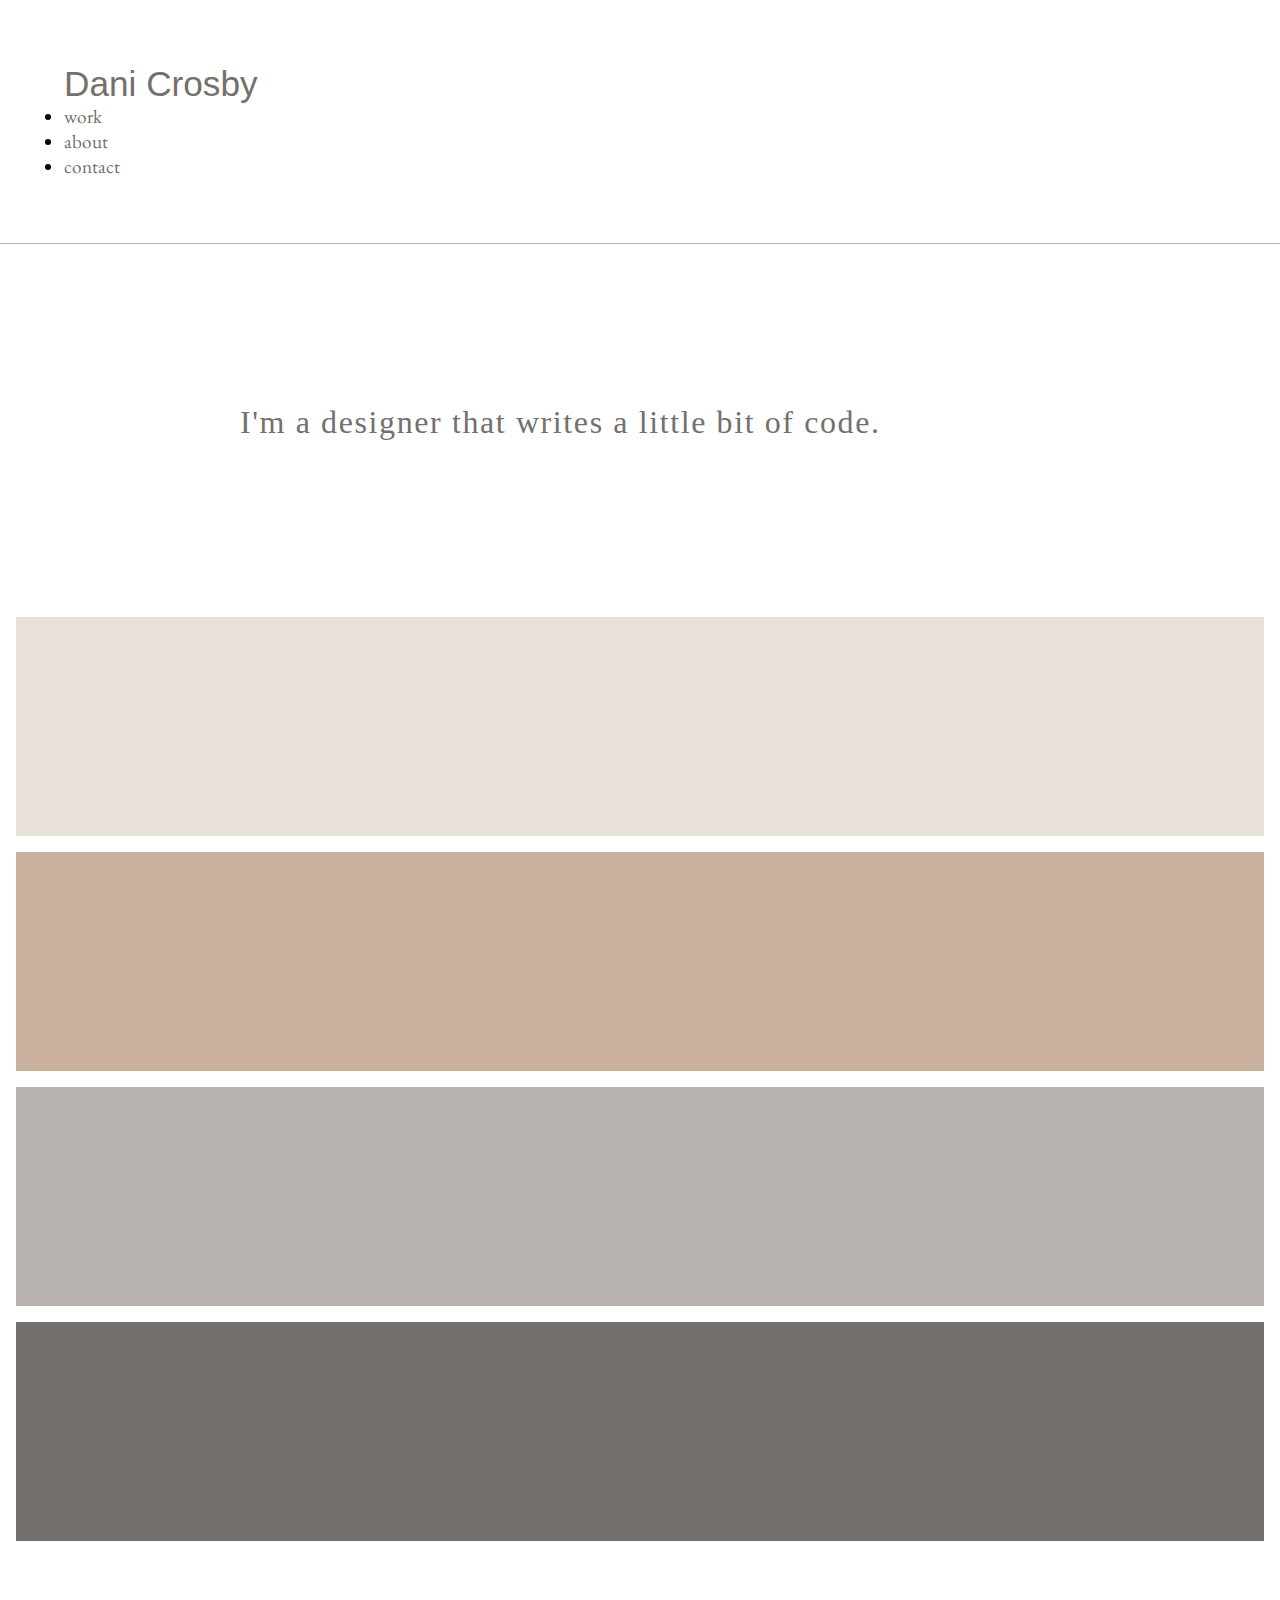
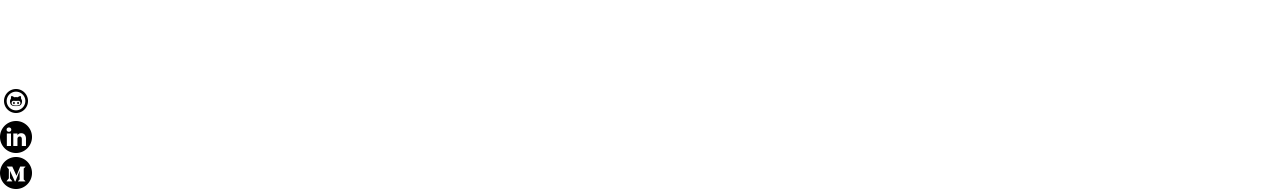
==== index.html @ 66d2aaf4 "first commit" ====
<!DOCTYPE html>
<html lang="en">

<head>
  <meta charset="UTF-8">
  <meta http-equiv="X-UA-Compatible" content="IE=edge">
  <meta name="viewport" content="width=device-width, initial-scale=1.0">
  <link rel="stylesheet" href="index.html">
  <link rel="stylesheet" href="about.html">
  <link rel="stylesheet" href="contact.html">
  <link rel="stylesheet" href="personal.html">
  <link rel="stylesheet" href="ui-ux.html">
  <link rel="stylesheet" href="nss.html">
  <link rel="stylesheet" href="teaching.html">
  <link rel="stylesheet" href="projects.css">
  <link rel="stylesheet" href="main.css">
  <link rel="stylesheet" href="main.js">
  <link href="https://cdn.jsdelivr.net/npm/bootstrap@5.1.3/dist/css/bootstrap.min.css" rel="stylesheet"
    integrity="sha384-1BmE4kWBq78iYhFldvKuhfTAU6auU8tT94WrHftjDbrCEXSU1oBoqyl2QvZ6jIW3" crossorigin="anonymous">
  <link rel="preconnect" href="https://fonts.googleapis.com">
  <link rel="preconnect" href="https://fonts.gstatic.com" crossorigin>
  <link href="https://fonts.googleapis.com/css2?family=EB+Garamond&family=Salsa&display=swap" rel="stylesheet">
  <title>Dani Crosby Portfolio</title>
</head>

<body>

  <!-- NAVBAR -->
  <nav class="navbar navbar-expand navbar-light">
    <div class="container-fluid nav">
      <a class="logo text-decoration-none" href="index.html">Dani Crosby</a>
      <ul class="navbar-nav justify-content-end">
        <li class="nav-item"><a class="nav-link text-decoration-line-through" href="index.html">work</a></li>
        <li class="nav-item"><a class="nav-link text-decoration-none" href="about.html">about</a></li>
        <li class="nav-item"><a class="nav-link text-decoration-none" href="contact.html">contact</a></li>
      </ul>
    </div>
  </nav>

  <!-- INTRO CONTAINTER -->
  <div class="container-fluid intro-container">
    <div class="intro">
      <h1>I'm a designer that writes a little bit of code.</h1>
    </div>
  </div>

  <!-- PROJECT GRID -->
  <div class="container project-container">

    <div class="row g-4">
   
        <div class="col-5 project-tiles personal">
          <a href="personal.html">
          <div class="tile-text">personal</div>
        </a>
        </div>
   
        <div class="col-5 project-tiles ui-ux">
          <a href="ux-ui.html">
          <div class="tile-text">ux & ui</div>
        </a>
        </div>
 

      
        <div class="col-5 project-tiles nss">
          <a href="nss.html">
          <div class="tile-text">nss</div>
        </a>
        </div>
 

      
        <div class="col-5 project-tiles teaching">
          <a href="teaching.html">
          <div class="tile-text">teaching</div>
        </a>
        </div>
    
    </div>
  </div>

  <!-- FOOTER -->
  <div class="footer text-center">
    <ul class="list-inline">
      <li class="list-inline-item"><img class="social-icon" src="assets/github.png" alt=""></li>
      <li class="list-inline-item"><img class="social-icon" src="assets/linkedin.png" alt=""></li>
      <li class="list-inline-item"><img class="social-icon" src="assets/medium.png" alt=""></li>
    </ul>
  </div>

  <script src="https://cdn.jsdelivr.net/npm/bootstrap@5.1.3/dist/js/bootstrap.bundle.min.js"
    integrity="sha384-ka7Sk0Gln4gmtz2MlQnikT1wXgYsOg+OMhuP+IlRH9sENBO0LRn5q+8nbTov4+1p"
    crossorigin="anonymous"></script>
</body>

</html>
---- projects.css ----
* {
  margin: 0;
  padding: 0;
}

.projects-container {
  padding: 4rem 2rem;
}

.projects-title h1 {
  padding: 3rem 5rem;
  font-weight:300;
  font-size: 3rem;
}

.lead {
  padding: 0rem 5rem;
  font-family: 'EB Garamond', serif;
  margin-right: 40rem;
  padding-bottom: 3rem;
}

.project-tile {
  padding: 4rem 2rem;
}

.project-tile-text {
  font-size: 1.5rem;
}

.project1 {
  background-color: #a5a58d;
}

.project2 {
  background-color: #d3c8bb;
}

.accordion {
  margin-bottom: 10rem;
  border-bottom: .1rem solid lightgrey;
}

p {
  font-family: 'EB Garamond', serif;
}

h6 {
  font-family: 'EB Garamond', serif;
}

.accordion-flush .accordion-item .accordion-button {
  background-color: white;
  outline: none !important;
}

.accordion-button:focus {
  background-color: white;
  outline: none !important;
}




@media only screen and (max-width: 1000px) {
  .projects-container {
    padding: 2rem 1rem;
  }
  
  .projects-title h1 {
    padding: 1rem .5rem;
    font-weight:300;
    font-size: 3rem;
  }
  
  .lead {
    padding: 0rem .5rem;
    margin-right: 0rem;
  }
}
---- main.css ----
/* STYLES */

/* font-family: 'EB Garamond', serif; */


* {
  margin: 0;
  padding: 0;
}

/* NAVBAR */
.nav {
  padding: 1rem;
}

.navbar {
  padding: 3rem;
  border-bottom: .05rem solid #B9B3AF;
  font-family: 'EB Garamond', serif;
  font-size: 1.2rem;
}

.logo {
  font-family: Arial, Helvetica, sans-serif;
  color: #8b8580;
  text-decoration: none;
  font-size: 2.2rem;
  font-weight: lighter;
}

.logo:hover {
  color: #73706D;
}

a {
  margin: 0;
  padding: 0;
}

a:link {
  text-decoration: none;
  color: #73706D;
}

a:hover {
  text-decoration: none;
  color: #73706D;
}

/* INTRO CONTAINER */
.intro-container {
  padding: 10rem;
}

.intro-container h1 {
  font-weight: 300;
  padding-left: 5rem;
  color: #73706D;
  letter-spacing: .1rem;
}


/* PROJECT CONTAINER */

.project-tiles {
  padding: 6rem;
  margin: 1rem;
}

.project-tiles:hover {
  opacity: .6;
}

.project-tiles .tile-text {
  visibility: hidden;
}

.project-tiles:hover .tile-text {
  visibility: visible;
}

.tile-text {
  font-size: 1.5rem;
}

.personal {
  background-color: #e7e1da;
}

.ui-ux {
  background-color: #cab19d;
}

.nss {
  background-color: #B9B3AF;
}

.teaching {
  background-color: #73706D;
}

/* ABOUT PAGE */
.about-container {
  display: flex;
  justify-content: center;
  margin-top: 5rem;
}

.avatar-container {
  display: flex;
  justify-content: end;
}

.avatar-img {
  margin-right: 5rem;
}

.about-text-container {
  padding-left: 5rem;
}

.about-text {
  padding-top: 2rem;
  width: 20rem;
}

/* CONTACT PAGE  */
.form-group {
  width: 40rem;
  font-family: 'EB Garamond', serif;
  padding-top: .2rem;
  color: #5e5956;
}

.contact-intro-container {
  padding: 5rem 2rem 4rem 5rem;
}

.contact-h1 {
  font-weight: 300;
  color: #73706D;
  letter-spacing: .1rem;
}


/* FOOTER */
.footer {
  padding-top: 8rem;
}

.social-icon {
  width: 2rem;
}
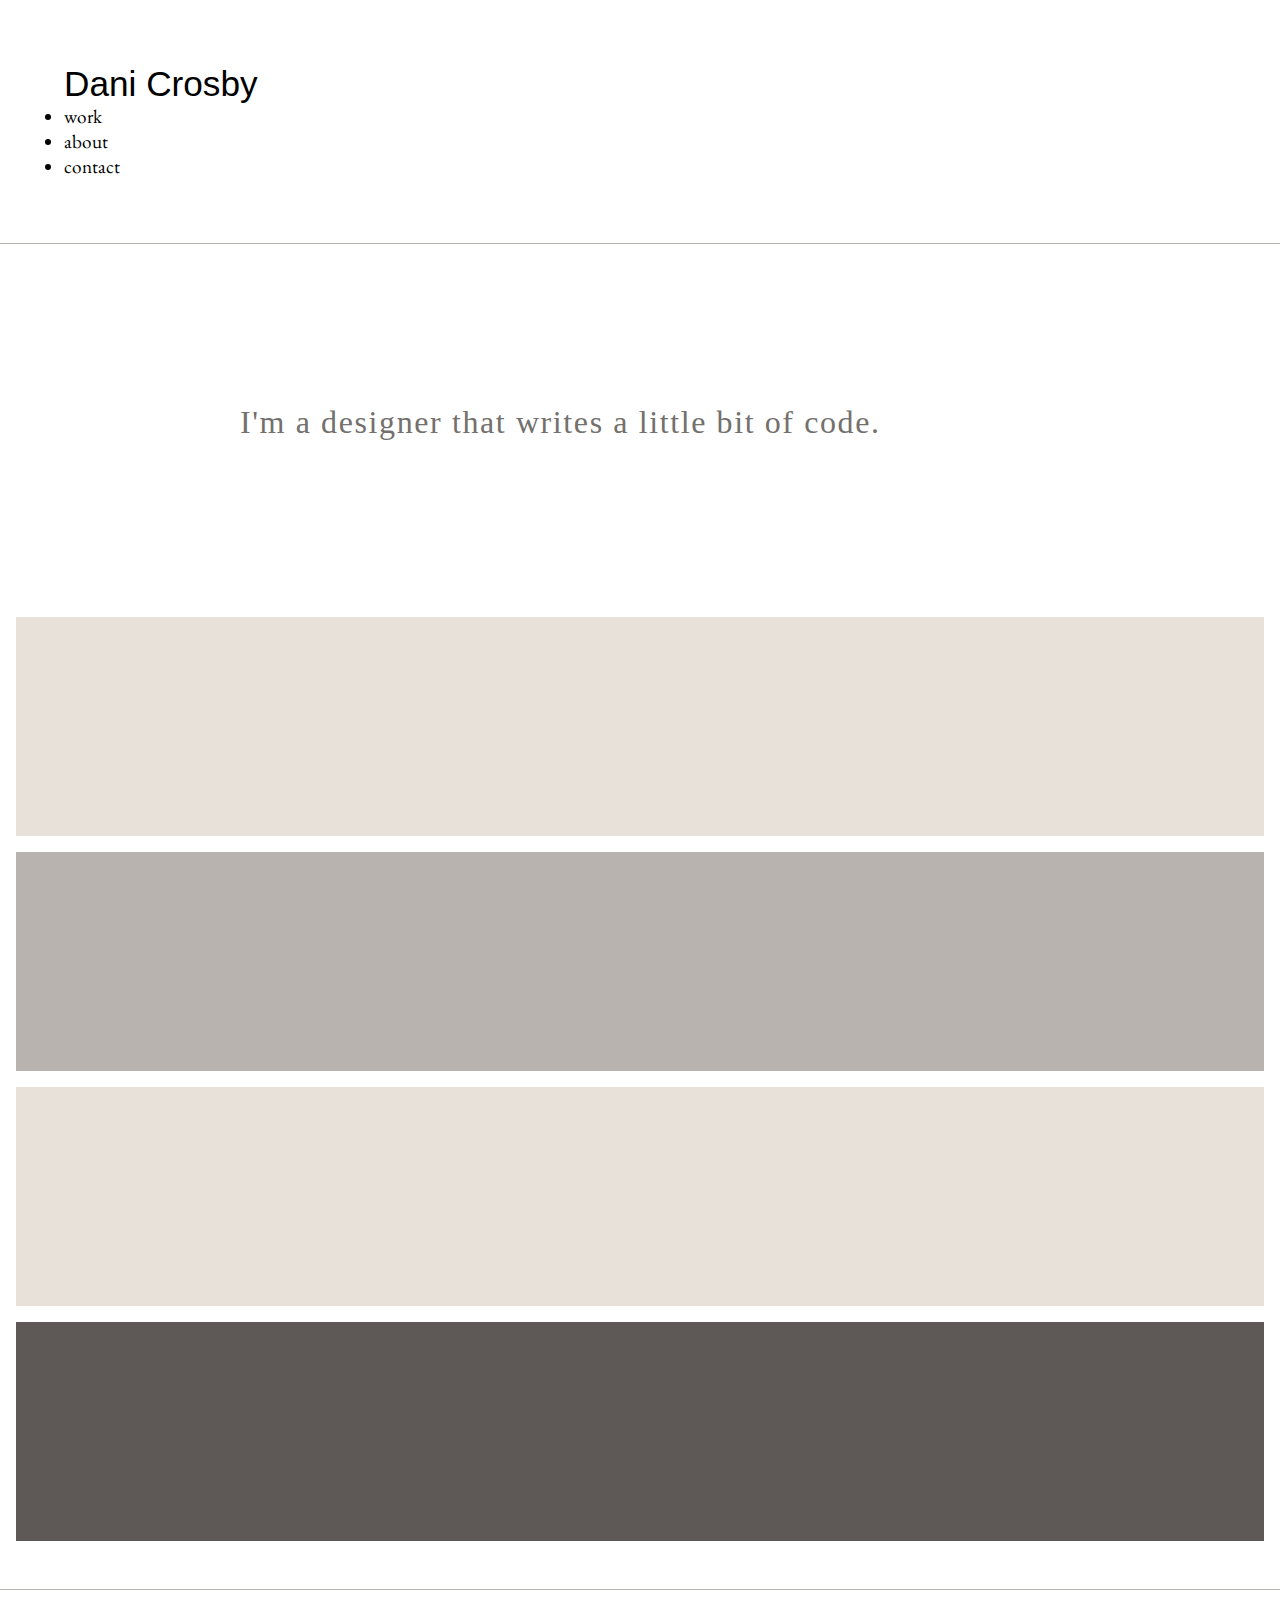
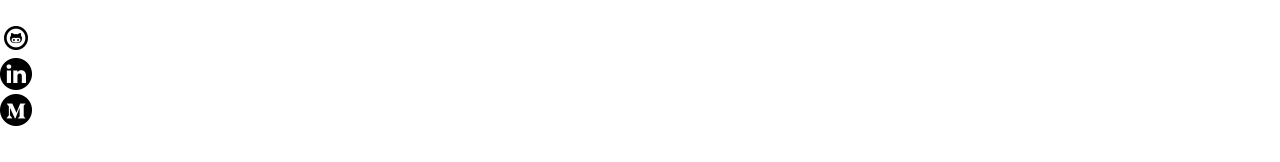
==== commit 65d04226: "first commit" ====
--- a/index.html
+++ b/index.html
@@ -5,16 +5,18 @@
   <meta charset="UTF-8">
   <meta http-equiv="X-UA-Compatible" content="IE=edge">
   <meta name="viewport" content="width=device-width, initial-scale=1.0">
+  <link rel="stylesheet" href="main.css">
+  <link rel="stylesheet" href="main.js">
+  <link rel="stylesheet" href="projects.css">
   <link rel="stylesheet" href="index.html">
+  <link rel="stylesheet" href="personal.html">
   <link rel="stylesheet" href="about.html">
   <link rel="stylesheet" href="contact.html">
+  <link rel="stylesheet" href="projects.css">
   <link rel="stylesheet" href="personal.html">
   <link rel="stylesheet" href="ui-ux.html">
   <link rel="stylesheet" href="nss.html">
   <link rel="stylesheet" href="teaching.html">
-  <link rel="stylesheet" href="projects.css">
-  <link rel="stylesheet" href="main.css">
-  <link rel="stylesheet" href="main.js">
   <link href="https://cdn.jsdelivr.net/npm/bootstrap@5.1.3/dist/css/bootstrap.min.css" rel="stylesheet"
     integrity="sha384-1BmE4kWBq78iYhFldvKuhfTAU6auU8tT94WrHftjDbrCEXSU1oBoqyl2QvZ6jIW3" crossorigin="anonymous">
   <link rel="preconnect" href="https://fonts.googleapis.com">
@@ -28,11 +30,11 @@
   <!-- NAVBAR -->
   <nav class="navbar navbar-expand navbar-light">
     <div class="container-fluid nav">
-      <a class="logo text-decoration-none" href="index.html">Dani Crosby</a>
+      <a class="logo" href="index.html">Dani Crosby</a>
       <ul class="navbar-nav justify-content-end">
-        <li class="nav-item"><a class="nav-link text-decoration-line-through" href="index.html">work</a></li>
-        <li class="nav-item"><a class="nav-link text-decoration-none" href="about.html">about</a></li>
-        <li class="nav-item"><a class="nav-link text-decoration-none" href="contact.html">contact</a></li>
+        <li class="nav-item"><a class="nav-link text-decoration-underline" href="personal.html">work</a></li>
+        <li class="nav-item"><a class="nav-link" href="about.html">about</a></li>
+        <li class="nav-item"><a class="nav-link" href="contact.html">contact</a></li>
       </ul>
     </div>
   </nav>
@@ -56,21 +58,17 @@
         </div>
    
         <div class="col-5 project-tiles ui-ux">
-          <a href="ux-ui.html">
+          <a href="ui-ux.html">
           <div class="tile-text">ux & ui</div>
         </a>
         </div>
- 
 
-      
         <div class="col-5 project-tiles nss">
           <a href="nss.html">
           <div class="tile-text">nss</div>
         </a>
         </div>
  
-
-      
         <div class="col-5 project-tiles teaching">
           <a href="teaching.html">
           <div class="tile-text">teaching</div>
--- a/main.css
+++ b/main.css
@@ -1,7 +1,6 @@
 /* STYLES */
 
 /* font-family: 'EB Garamond', serif; */
-
 
 * {
   margin: 0;
@@ -23,28 +22,22 @@
 .logo {
   font-family: Arial, Helvetica, sans-serif;
   color: #8b8580;
-  text-decoration: none;
   font-size: 2.2rem;
   font-weight: lighter;
 }
 
 .logo:hover {
-  color: #73706D;
+  color: #B9B3AF;
 }
 
-a {
-  margin: 0;
-  padding: 0;
-}
-
-a:link {
+a:link,
+a:visited,
+a:hover,
+a:active,
+.tile-text:hover
+{
+  color: black;
   text-decoration: none;
-  color: #73706D;
-}
-
-a:hover {
-  text-decoration: none;
-  color: #73706D;
 }
 
 /* INTRO CONTAINER */
@@ -62,8 +55,11 @@
 
 /* PROJECT CONTAINER */
 
+.project-container {
+  padding-bottom: 2rem;
+}
+
 .project-tiles {
-  padding: 6rem;
   margin: 1rem;
 }
 
@@ -79,8 +75,10 @@
   visibility: visible;
 }
 
-.tile-text {
+a .tile-text {
+  padding: 6rem 1rem;
   font-size: 1.5rem;
+  color: black;
 }
 
 .personal {
@@ -88,15 +86,15 @@
 }
 
 .ui-ux {
-  background-color: #cab19d;
+  background-color: #B9B3AF;
 }
 
 .nss {
-  background-color: #B9B3AF;
+  background-color: #e7e1da;
 }
 
 .teaching {
-  background-color: #73706D;
+  background-color: #5e5956;
 }
 
 /* ABOUT PAGE */
@@ -144,8 +142,16 @@
 
 
 /* FOOTER */
+nav .pagination {
+  padding-right: 10rem;
+  padding-bottom: 2rem;
+}
+
 .footer {
-  padding-top: 8rem;
+  padding-top: 2rem;
+  padding-bottom: 2rem;
+  border-top: .05rem solid #B9B3AF;
+
 }
 
 .social-icon {
--- a/projects.css
+++ b/projects.css
@@ -41,8 +41,9 @@
   border-bottom: .1rem solid lightgrey;
 }
 
-p {
+.accordion-body p {
   font-family: 'EB Garamond', serif;
+  font-size: 1.2rem;
 }
 
 h6 {
--- a/projects.css
+++ b/projects.css
@@ -41,8 +41,9 @@
   border-bottom: .1rem solid lightgrey;
 }
 
-p {
+.accordion-body p {
   font-family: 'EB Garamond', serif;
+  font-size: 1.2rem;
 }
 
 h6 {
